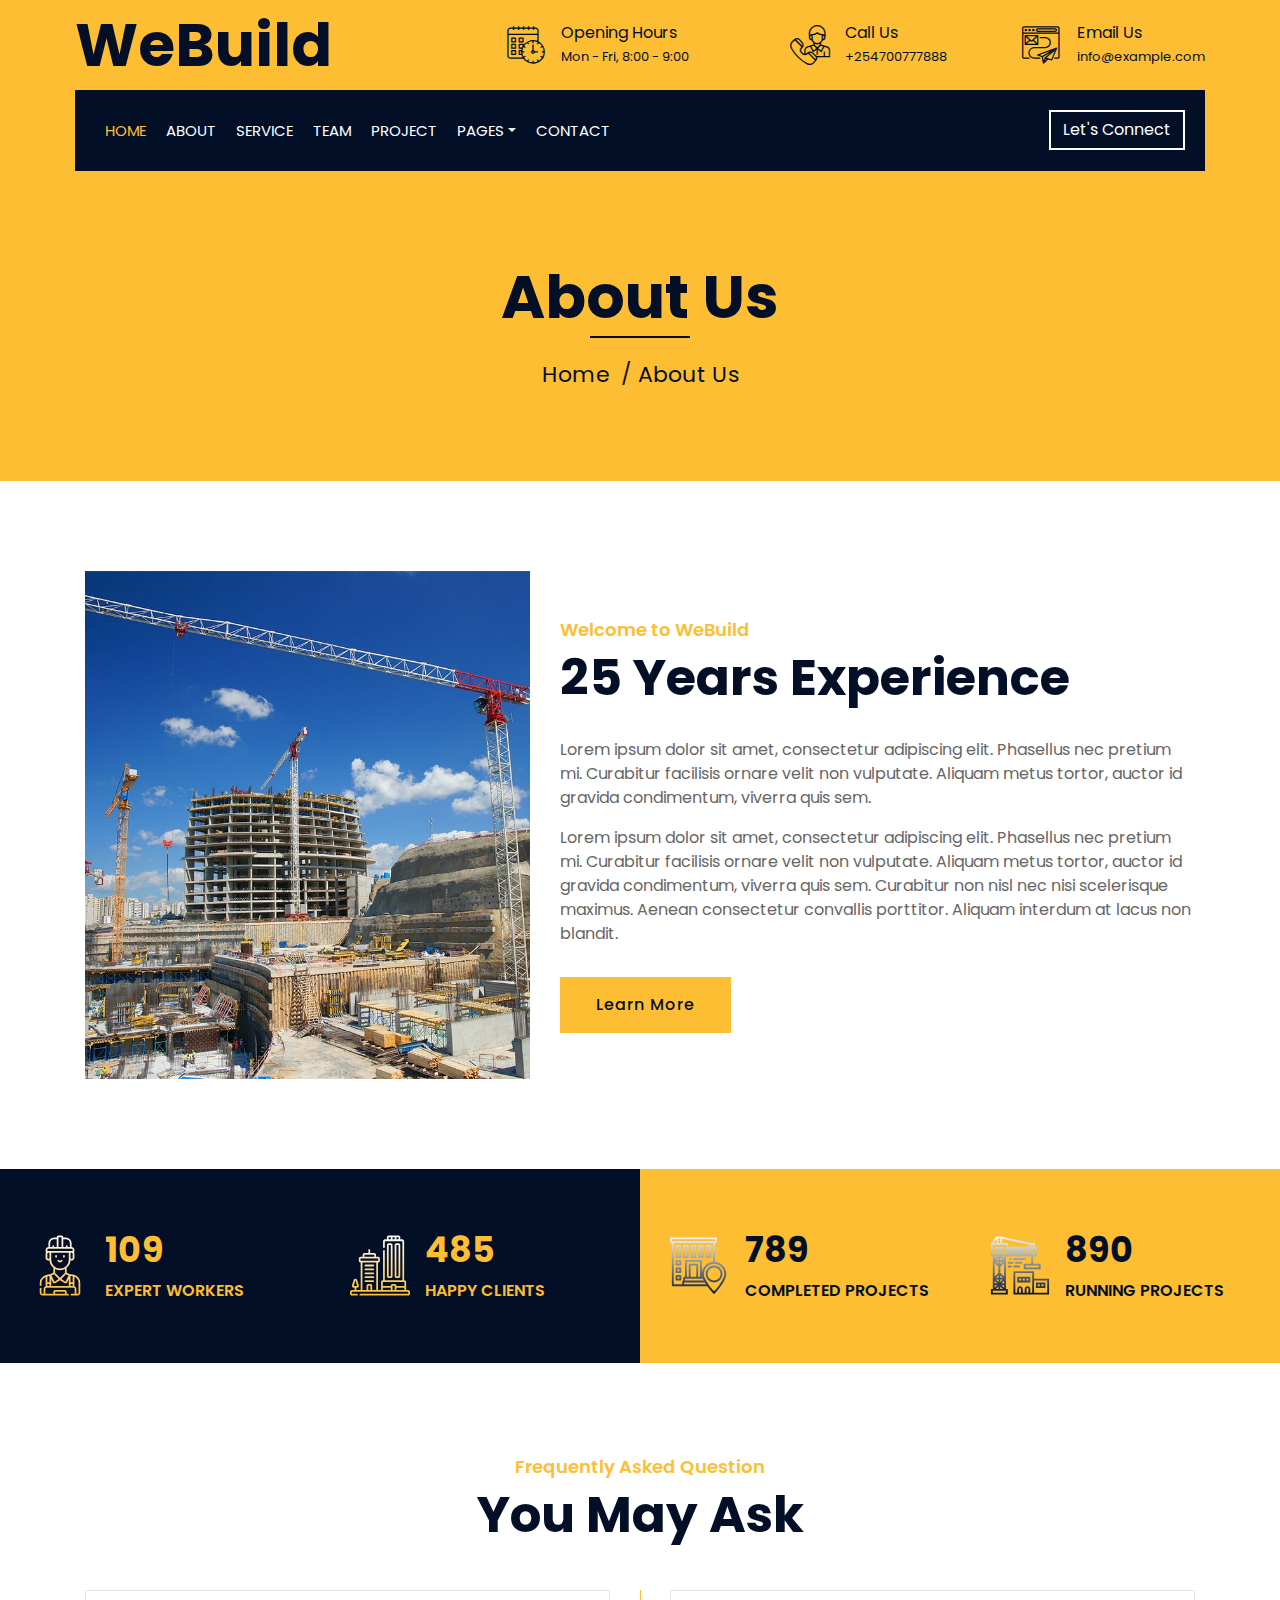
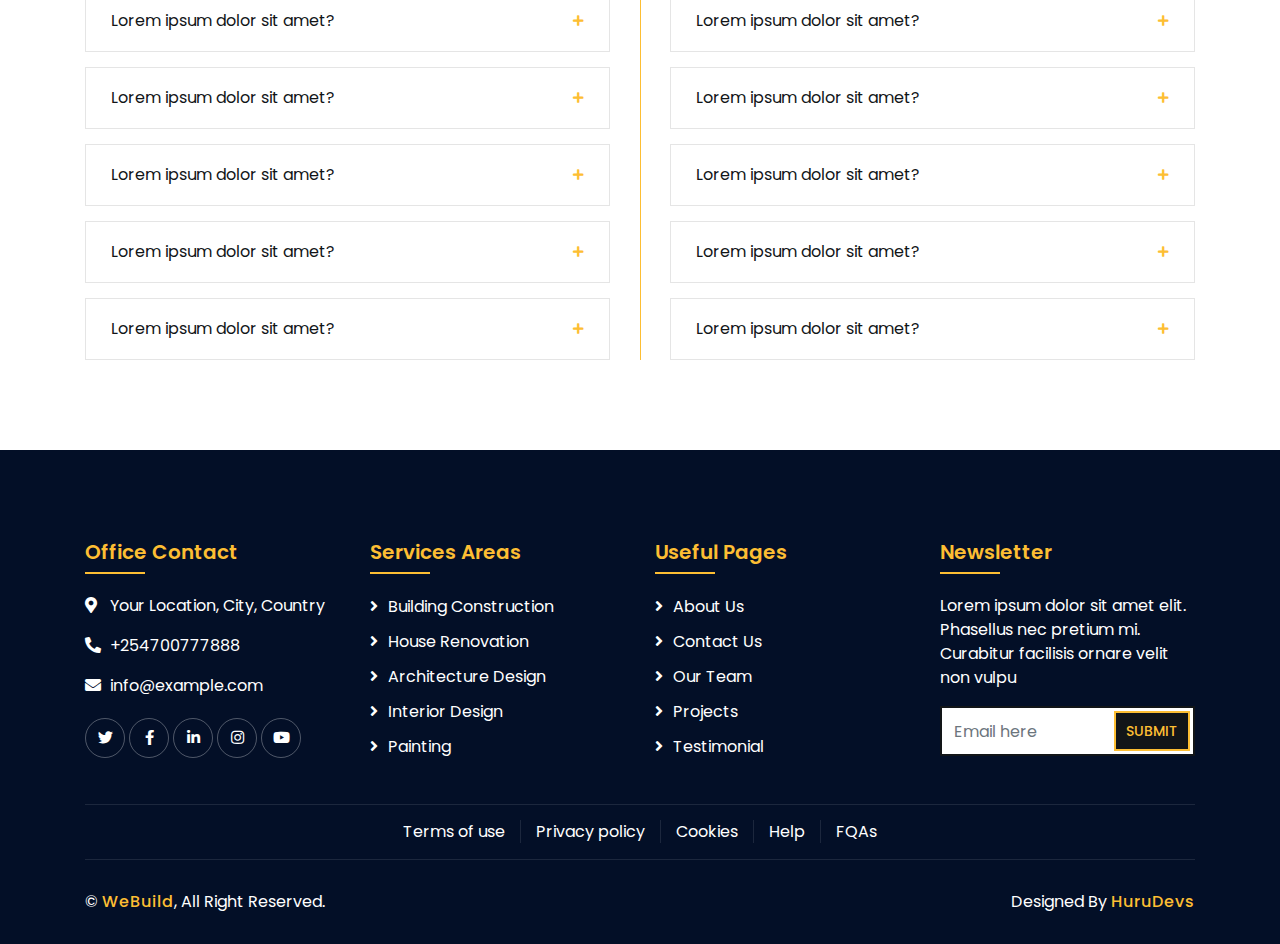
==== about.html @ 4959318a "Add files via upload" ====
<!DOCTYPE html>
<html lang="en">

<head>
    <meta charset="utf-8">
    <title>WeBuild - Construction Company Website Template</title>
    <meta content="width=device-width, initial-scale=1.0" name="viewport">
    <meta content="Construction Company Website Template" name="keywords">
    <meta content="Construction Company Website Template" name="description">

    <!-- Favicon -->
    <link href="img/favicon.ico" rel="icon">

    <!-- Google Font -->
    <link href="https://fonts.googleapis.com/css2?family=Poppins:wght@100;200;300;400;500;600;700;800;900&display=swap"
        rel="stylesheet">

    <!-- CSS Libraries -->
    <link href="https://stackpath.bootstrapcdn.com/bootstrap/4.4.1/css/bootstrap.min.css" rel="stylesheet">
    <link href="https://cdnjs.cloudflare.com/ajax/libs/font-awesome/5.10.0/css/all.min.css" rel="stylesheet">
    <link href="lib/flaticon/font/flaticon.css" rel="stylesheet">
    <link href="lib/animate/animate.min.css" rel="stylesheet">
    <link href="lib/owlcarousel/assets/owl.carousel.min.css" rel="stylesheet">
    <link href="lib/lightbox/css/lightbox.min.css" rel="stylesheet">
    <link href="lib/slick/slick.css" rel="stylesheet">
    <link href="lib/slick/slick-theme.css" rel="stylesheet">

    <!-- Template Stylesheet -->
    <link href="css/style.css" rel="stylesheet">
</head>

<body>
    <div class="wrapper">
        <!-- Top Bar Start -->
        <div class="top-bar">
            <div class="container-fluid">
                <div class="row align-items-center">
                    <div class="col-lg-4 col-md-12">
                        <div class="logo">
                            <a href="index.html">
                                <h1>WeBuild</h1>
                                <!-- <img src="img/logo.jpg" alt="Logo"> -->
                            </a>
                        </div>
                    </div>
                    <div class="col-lg-8 col-md-7 d-none d-lg-block">
                        <div class="row">
                            <div class="col-4">
                                <div class="top-bar-item">
                                    <div class="top-bar-icon">
                                        <i class="flaticon-calendar"></i>
                                    </div>
                                    <div class="top-bar-text">
                                        <h3>Opening Hours</h3>
                                        <p>Mon - Fri, 8:00 - 9:00</p>
                                    </div>
                                </div>
                            </div>
                            <div class="col-4">
                                <div class="top-bar-item">
                                    <div class="top-bar-icon">
                                        <i class="flaticon-call"></i>
                                    </div>
                                    <div class="top-bar-text">
                                        <h3>Call Us</h3>
                                        <p>+254700777888</p>
                                    </div>
                                </div>
                            </div>
                            <div class="col-4">
                                <div class="top-bar-item">
                                    <div class="top-bar-icon">
                                        <i class="flaticon-send-mail"></i>
                                    </div>
                                    <div class="top-bar-text">
                                        <h3>Email Us</h3>
                                        <p>info@example.com</p>
                                    </div>
                                </div>
                            </div>
                        </div>
                    </div>
                </div>
            </div>
        </div>
        <!-- Top Bar End -->
        <!-- Nav Bar Start -->
        <div class="nav-bar">
            <div class="container-fluid">
                <nav class="navbar navbar-expand-lg bg-dark navbar-dark">
                    <a href="#" class="navbar-brand">MENU</a>
                    <button type="button" class="navbar-toggler" data-toggle="collapse" data-target="#navbarCollapse">
                        <span class="navbar-toggler-icon"></span>
                        <span class="visually-hidden">Toggle navigation</span>
                    </button>
                    <div class="collapse navbar-collapse justify-content-between" id="navbarCollapse">
                        <div class="navbar-nav mr-auto">
                            <a href="index.html" class="nav-item nav-link active">Home</a>
                            <a href="about.html" class="nav-item nav-link">About</a>
                            <a href="service.html" class="nav-item nav-link">Service</a>
                            <a href="team.html" class="nav-item nav-link">Team</a>
                            <a href="portfolio.html" class="nav-item nav-link">Project</a>
                            <div class="nav-item dropdown">
                                <a href="#" class="nav-link dropdown-toggle" data-toggle="dropdown">Pages</a>
                                <div class="dropdown-menu">
                                    <a href="blog.html" class="dropdown-item">Blog Page</a>
                                    <a href="single.html" class="dropdown-item">Single Page</a>
                                </div>
                            </div>
                            <a href="contact.html" class="nav-item nav-link">Contact</a>
                        </div>
                        <div class="ml-auto">
                            <a class="btn" href="contact.html">Let's Connect</a>
                        </div>
                    </div>
                </nav>
            </div>
        </div>
        <!-- Nav Bar End -->


        <!-- Page Header Start -->
        <div class="page-header">
            <div class="container">
                <div class="row">
                    <div class="col-12">
                        <h2>About Us</h2>
                    </div>
                    <div class="col-12">
                        <a href="">Home</a>
                        <a href="">About Us</a>
                    </div>
                </div>
            </div>
        </div>
        <!-- Page Header End -->


        <!-- About Start -->
        <div class="about wow fadeInUp" data-wow-delay="0.1s">
            <div class="container">
                <div class="row align-items-center">
                    <div class="col-lg-5 col-md-6">
                        <div class="about-img">
                            <img src="img/about.jpg" alt="Image">
                        </div>
                    </div>
                    <div class="col-lg-7 col-md-6">
                        <div class="section-header text-left">
                            <p>Welcome to WeBuild</p>
                            <h2>25 Years Experience</h2>
                        </div>
                        <div class="about-text">
                            <p>
                                Lorem ipsum dolor sit amet, consectetur adipiscing elit. Phasellus nec pretium mi.
                                Curabitur facilisis ornare velit non vulputate. Aliquam metus tortor, auctor id gravida
                                condimentum, viverra quis sem.
                            </p>
                            <p>
                                Lorem ipsum dolor sit amet, consectetur adipiscing elit. Phasellus nec pretium mi.
                                Curabitur facilisis ornare velit non vulputate. Aliquam metus tortor, auctor id gravida
                                condimentum, viverra quis sem. Curabitur non nisl nec nisi scelerisque maximus. Aenean
                                consectetur convallis porttitor. Aliquam interdum at lacus non blandit.
                            </p>
                            <a class="btn" href="">Learn More</a>
                        </div>
                    </div>
                </div>
            </div>
        </div>
        <!-- About End -->


        <!-- Fact Start -->
        <div class="fact">
            <div class="container-fluid">
                <div class="row counters">
                    <div class="col-md-6 fact-left wow slideInLeft">
                        <div class="row">
                            <div class="col-6">
                                <div class="fact-icon">
                                    <i class="flaticon-worker"></i>
                                </div>
                                <div class="fact-text">
                                    <h2 data-toggle="counter-up">109</h2>
                                    <p>Expert Workers</p>
                                </div>
                            </div>
                            <div class="col-6">
                                <div class="fact-icon">
                                    <i class="flaticon-building"></i>
                                </div>
                                <div class="fact-text">
                                    <h2 data-toggle="counter-up">485</h2>
                                    <p>Happy Clients</p>
                                </div>
                            </div>
                        </div>
                    </div>
                    <div class="col-md-6 fact-right wow slideInRight">
                        <div class="row">
                            <div class="col-6">
                                <div class="fact-icon">
                                    <i class="flaticon-address"></i>
                                </div>
                                <div class="fact-text">
                                    <h2 data-toggle="counter-up">789</h2>
                                    <p>Completed Projects</p>
                                </div>
                            </div>
                            <div class="col-6">
                                <div class="fact-icon">
                                    <i class="flaticon-crane"></i>
                                </div>
                                <div class="fact-text">
                                    <h2 data-toggle="counter-up">890</h2>
                                    <p>Running Projects</p>
                                </div>
                            </div>
                        </div>
                    </div>
                </div>
            </div>
        </div>
        <!-- Fact End -->


        <!-- FAQs Start -->
        <div class="faqs">
            <div class="container">
                <div class="section-header text-center">
                    <p>Frequently Asked Question</p>
                    <h2>You May Ask</h2>
                </div>
                <div class="row">
                    <div class="col-md-6">
                        <div id="accordion-1">
                            <div class="card wow fadeInLeft" data-wow-delay="0.1s">
                                <div class="card-header">
                                    <a class="card-link collapsed" data-toggle="collapse" href="#collapseOne">
                                        Lorem ipsum dolor sit amet?
                                    </a>
                                </div>
                                <div id="collapseOne" class="collapse" data-parent="#accordion-1">
                                    <div class="card-body">
                                        Lorem ipsum dolor sit amet, consectetur adipiscing elit. Phasellus nec pretium
                                        mi. Curabitur facilisis ornare velit non.
                                    </div>
                                </div>
                            </div>
                            <div class="card wow fadeInLeft" data-wow-delay="0.2s">
                                <div class="card-header">
                                    <a class="card-link collapsed" data-toggle="collapse" href="#collapseTwo">
                                        Lorem ipsum dolor sit amet?
                                    </a>
                                </div>
                                <div id="collapseTwo" class="collapse" data-parent="#accordion-1">
                                    <div class="card-body">
                                        Lorem ipsum dolor sit amet, consectetur adipiscing elit. Phasellus nec pretium
                                        mi. Curabitur facilisis ornare velit non.
                                    </div>
                                </div>
                            </div>
                            <div class="card wow fadeInLeft" data-wow-delay="0.3s">
                                <div class="card-header">
                                    <a class="card-link collapsed" data-toggle="collapse" href="#collapseThree">
                                        Lorem ipsum dolor sit amet?
                                    </a>
                                </div>
                                <div id="collapseThree" class="collapse" data-parent="#accordion-1">
                                    <div class="card-body">
                                        Lorem ipsum dolor sit amet, consectetur adipiscing elit. Phasellus nec pretium
                                        mi. Curabitur facilisis ornare velit non.
                                    </div>
                                </div>
                            </div>
                            <div class="card wow fadeInLeft" data-wow-delay="0.4s">
                                <div class="card-header">
                                    <a class="card-link collapsed" data-toggle="collapse" href="#collapseFour">
                                        Lorem ipsum dolor sit amet?
                                    </a>
                                </div>
                                <div id="collapseFour" class="collapse" data-parent="#accordion-1">
                                    <div class="card-body">
                                        Lorem ipsum dolor sit amet, consectetur adipiscing elit. Phasellus nec pretium
                                        mi. Curabitur facilisis ornare velit non.
                                    </div>
                                </div>
                            </div>
                            <div class="card wow fadeInLeft" data-wow-delay="0.5s">
                                <div class="card-header">
                                    <a class="card-link collapsed" data-toggle="collapse" href="#collapseFive">
                                        Lorem ipsum dolor sit amet?
                                    </a>
                                </div>
                                <div id="collapseFive" class="collapse" data-parent="#accordion-1">
                                    <div class="card-body">
                                        Lorem ipsum dolor sit amet, consectetur adipiscing elit. Phasellus nec pretium
                                        mi. Curabitur facilisis ornare velit non.
                                    </div>
                                </div>
                            </div>
                        </div>
                    </div>
                    <div class="col-md-6">
                        <div id="accordion-2">
                            <div class="card wow fadeInRight" data-wow-delay="0.1s">
                                <div class="card-header">
                                    <a class="card-link collapsed" data-toggle="collapse" href="#collapseSix">
                                        Lorem ipsum dolor sit amet?
                                    </a>
                                </div>
                                <div id="collapseSix" class="collapse" data-parent="#accordion-2">
                                    <div class="card-body">
                                        Lorem ipsum dolor sit amet, consectetur adipiscing elit. Phasellus nec pretium
                                        mi. Curabitur facilisis ornare velit non.
                                    </div>
                                </div>
                            </div>
                            <div class="card wow fadeInRight" data-wow-delay="0.2s">
                                <div class="card-header">
                                    <a class="card-link collapsed" data-toggle="collapse" href="#collapseSeven">
                                        Lorem ipsum dolor sit amet?
                                    </a>
                                </div>
                                <div id="collapseSeven" class="collapse" data-parent="#accordion-2">
                                    <div class="card-body">
                                        Lorem ipsum dolor sit amet, consectetur adipiscing elit. Phasellus nec pretium
                                        mi. Curabitur facilisis ornare velit non.
                                    </div>
                                </div>
                            </div>
                            <div class="card wow fadeInRight" data-wow-delay="0.3s">
                                <div class="card-header">
                                    <a class="card-link collapsed" data-toggle="collapse" href="#collapseEight">
                                        Lorem ipsum dolor sit amet?
                                    </a>
                                </div>
                                <div id="collapseEight" class="collapse" data-parent="#accordion-2">
                                    <div class="card-body">
                                        Lorem ipsum dolor sit amet, consectetur adipiscing elit. Phasellus nec pretium
                                        mi. Curabitur facilisis ornare velit non.
                                    </div>
                                </div>
                            </div>
                            <div class="card wow fadeInRight" data-wow-delay="0.4s">
                                <div class="card-header">
                                    <a class="card-link collapsed" data-toggle="collapse" href="#collapseNine">
                                        Lorem ipsum dolor sit amet?
                                    </a>
                                </div>
                                <div id="collapseNine" class="collapse" data-parent="#accordion-2">
                                    <div class="card-body">
                                        Lorem ipsum dolor sit amet, consectetur adipiscing elit. Phasellus nec pretium
                                        mi. Curabitur facilisis ornare velit non.
                                    </div>
                                </div>
                            </div>
                            <div class="card wow fadeInRight" data-wow-delay="0.5s">
                                <div class="card-header">
                                    <a class="card-link collapsed" data-toggle="collapse" href="#collapseTen">
                                        Lorem ipsum dolor sit amet?
                                    </a>
                                </div>
                                <div id="collapseTen" class="collapse" data-parent="#accordion-2">
                                    <div class="card-body">
                                        Lorem ipsum dolor sit amet, consectetur adipiscing elit. Phasellus nec pretium
                                        mi. Curabitur facilisis ornare velit non.
                                    </div>
                                </div>
                            </div>
                        </div>
                    </div>
                </div>
            </div>
        </div>
        <!-- FAQs End -->


        <!-- Footer Start -->
        <div class="footer wow fadeIn" data-wow-delay="0.3s">
            <div class="container">
                <div class="row">
                    <div class="col-md-6 col-lg-3">
                        <div class="footer-contact">
                            <h2>Office Contact</h2>
                            <p><i class="fa fa-map-marker-alt"></i>Your Location, City, Country</p>
                            <p><i class="fa fa-phone-alt"></i>+254700777888</p>
                            <p><i class="fa fa-envelope"></i>info@example.com</p>
                            <div class="footer-social">
                                <a href="#"><i class="fab fa-twitter"></i></a>
                                <a href="#"><i class="fab fa-facebook-f"></i></a>
                                <a href="#"><i class="fab fa-linkedin-in"></i></a>
                                <a href="#"><i class="fab fa-instagram"></i></a>
                                <a href="#"><i class="fab fa-youtube"></i></a>
                            </div>
                        </div>
                    </div>
                    <div class="col-md-6 col-lg-3">
                        <div class="footer-link">
                            <h2>Services Areas</h2>
                            <a href="">Building Construction</a>
                            <a href="">House Renovation</a>
                            <a href="">Architecture Design</a>
                            <a href="">Interior Design</a>
                            <a href="">Painting</a>
                        </div>
                    </div>
                    <div class="col-md-6 col-lg-3">
                        <div class="footer-link">
                            <h2>Useful Pages</h2>
                            <a href="">About Us</a>
                            <a href="">Contact Us</a>
                            <a href="">Our Team</a>
                            <a href="">Projects</a>
                            <a href="">Testimonial</a>
                        </div>
                    </div>
                    <div class="col-md-6 col-lg-3">
                        <div class="newsletter">
                            <h2>Newsletter</h2>
                            <p>
                                Lorem ipsum dolor sit amet elit. Phasellus nec pretium mi. Curabitur facilisis ornare
                                velit non vulpu
                            </p>
                            <div class="form">
                                <input class="form-control" placeholder="Email here">
                                <button class="btn">Submit</button>
                            </div>
                        </div>
                    </div>
                </div>
            </div>
            <div class="container footer-menu">
                <div class="f-menu">
                    <a href="">Terms of use</a>
                    <a href="">Privacy policy</a>
                    <a href="">Cookies</a>
                    <a href="">Help</a>
                    <a href="">FQAs</a>
                </div>
            </div>
            <div class="container copyright">
                <div class="row">
                    <div class="col-md-6">
                        <p>&copy; <a href="">WeBuild</a>, All Right Reserved.</p>
                    </div>


                    <div class="col-md-6">
                        <p>Designed By <a href="https://lucywanjirumwangi.me">HuruDevs</a></p>
                    </div>
                </div>
            </div>
        </div>
        <!-- Footer End -->

        <a href="#" class="back-to-top"><i class="fa fa-chevron-up"></i></a>
    </div>

    <!-- JavaScript Libraries -->
    <script src="https://code.jquery.com/jquery-3.4.1.min.js"></script>
    <script src="https://stackpath.bootstrapcdn.com/bootstrap/4.4.1/js/bootstrap.bundle.min.js"></script>
    <script src="lib/easing/easing.min.js"></script>
    <script src="lib/wow/wow.min.js"></script>
    <script src="lib/owlcarousel/owl.carousel.min.js"></script>
    <script src="lib/isotope/isotope.pkgd.min.js"></script>
    <script src="lib/lightbox/js/lightbox.min.js"></script>
    <script src="lib/waypoints/waypoints.min.js"></script>
    <script src="lib/counterup/counterup.min.js"></script>
    <script src="lib/slick/slick.min.js"></script>

    <!-- Template Javascript -->
    <script src="js/main.js"></script>
</body>

</html>
---- lib/flaticon/font/flaticon.css ----
/*
  	Flaticon icon font: Flaticon
  	Creation date: 23/08/2020 07:24
  	*/

@font-face {
  font-family: "Flaticon";
  src: url("./Flaticon.eot");
  src: url("./Flaticon.eot?#iefix") format("embedded-opentype"),
       url("./Flaticon.woff2") format("woff2"),
       url("./Flaticon.woff") format("woff"),
       url("./Flaticon.ttf") format("truetype"),
       url("./Flaticon.svg#Flaticon") format("svg");
  font-weight: normal;
  font-style: normal;
}

@media screen and (-webkit-min-device-pixel-ratio:0) {
  @font-face {
    font-family: "Flaticon";
    src: url("./Flaticon.svg#Flaticon") format("svg");
  }
}

[class^="flaticon-"]:before, [class*=" flaticon-"]:before,
[class^="flaticon-"]:after, [class*=" flaticon-"]:after {   
  font-family: Flaticon;
        font-size: 20px;
font-style: normal;
margin-left: 20px;
}

.flaticon-concrete:before { content: "\f100"; }
.flaticon-worker:before { content: "\f101"; }
.flaticon-measure:before { content: "\f102"; }
.flaticon-building:before { content: "\f103"; }
.flaticon-brush:before { content: "\f104"; }
.flaticon-crane:before { content: "\f105"; }
.flaticon-call:before { content: "\f106"; }
.flaticon-calendar:before { content: "\f107"; }
.flaticon-send-mail:before { content: "\f108"; }
.flaticon-address:before { content: "\f109"; }
---- css/style.css ----
/*******************************/
/********* General CSS *********/
/*******************************/
body {
    color: #666666;
    background: #dddddd;
    font-family: 'Poppins', sans-serif;
    font-weight: 400;
}

h1,
h2, 
h3, 
h4,
h5, 
h6 {
    color: #030f27;
}

a {
    color: #666666;
    transition: .3s;
}

a:hover,
a:active,
a:focus {
    color: #B7410E;
    outline: none;
    text-decoration: none;
}

.btn:focus {
    box-shadow: none;
}

.wrapper {
    position: relative;
    width: 100%;
    max-width: 1366px;
    margin: 0 auto;
    background: #ffffff;
}

.back-to-top {
    position: fixed;
    display: none;
    background: #fdbe33;
    color: #121518;
    width: 44px;
    height: 44px;
    text-align: center;
    line-height: 1;
    font-size: 22px;
    right: 15px;
    bottom: 15px;
    transition: background 0.5s;
    z-index: 9;
}

.back-to-top:hover {
    color: #fdbe33;
    background: #121518;
}

.back-to-top i {
    padding-top: 10px;
}

.btn {
    transition: .3s;
}


/**********************************/
/********** Top Bar CSS ***********/
/**********************************/
.top-bar {
    position: relative;
    height: 90px;
    background: #fdbe33;
}

.top-bar .logo {
    padding: 15px 0;
    text-align: left;
    overflow: hidden;
}

.top-bar .logo h1 {
    margin: 0;
    color: #030f27;
    font-size: 60px;
    line-height: 60px;
    font-weight: 700;
}

.top-bar .logo img {
    max-width: 100%;
    max-height: 60px;
}

.top-bar .top-bar-item {
    display: flex;
    align-items: center;
    justify-content: flex-end;
}

.top-bar .top-bar-icon {
    width: 40px;
    display: flex;
    align-items: center;
    justify-content: center;
}

.top-bar .top-bar-icon [class^="flaticon-"]::before {
    margin: 0;
    color: #030f27;
    font-size: 40px;
}

.top-bar .top-bar-text {
    padding-left: 15px;
}

.top-bar .top-bar-text h3 {
    margin: 0 0 5px 0;
    color: #030f27;
    font-size: 16px;
    font-weight: 400;
}

.top-bar .top-bar-text p {
    margin: 0;
    color: #030f27;
    font-size: 13px;
    font-weight: 400;
}

@media (min-width: 992px) {
    .top-bar {
        padding: 0 60px;
    }
}

@media (max-width: 991.98px) {
    .top-bar .logo {
        text-align: center;
    }
}


/**********************************/
/*********** Nav Bar CSS **********/
/**********************************/
.nav-bar {
    position: relative;
    background: #fdbe33;
    transition: .3s;
}

.nav-bar .container-fluid {
    padding: 0;
}

.nav-bar.nav-sticky {
    position: fixed;
    top: 0;
    width: 100%;
    max-width: 1366px;
    box-shadow: 0 2px 5px rgba(0, 0, 0, .3);
    z-index: 999;
}

.nav-bar .navbar {
    height: 100%;
    background: #030f27 !important;
}

.navbar-dark .navbar-nav .nav-link,
.navbar-dark .navbar-nav .nav-link:focus,
.navbar-dark .navbar-nav .nav-link:hover,
.navbar-dark .navbar-nav .nav-link.active {
    padding: 10px 10px 8px 10px;
    color: #ffffff;
}

.navbar-dark .navbar-nav .nav-link:hover,
.navbar-dark .navbar-nav .nav-link.active {
    color: #fdbe33;
    transition: none;
}

.nav-bar .dropdown-menu {
    margin-top: 0;
    border: 0;
    border-radius: 0;
    background: #f8f9fa;
}

.nav-bar .btn {
    color: #ffffff;
    border: 2px solid #ffffff;
    border-radius: 0;
}

.nav-bar .btn:hover {
    color: #030f27;
    background: #fdbe33;
    border-color: #fdbe33;
}

@media (min-width: 992px) {
    .nav-bar {
        padding: 0 75px;
    }
    
    .nav-bar.nav-sticky {
        padding: 0;
    }
    
    .nav-bar .navbar {
        padding: 20px;
    }
    
    .nav-bar .navbar-brand {
        display: none;
    }
    
    .nav-bar a.nav-link {
        padding: 8px 15px;
        font-size: 15px;
        text-transform: uppercase;
    }
}

@media (max-width: 991.98px) {
    .nav-bar .navbar {
        padding: 15px;
    }
    
    .nav-bar a.nav-link {
        padding: 5px;
    }
    
    .nav-bar .dropdown-menu {
        box-shadow: none;
    }
    
    .nav-bar .btn {
        display: none;
    }
}


/*******************************/
/******** Carousel CSS *********/
/*******************************/
.carousel {
    position: relative;
    width: 100%;
    height: calc(100vh - 170px);
    min-height: 400px;
    margin: 0 auto;
    text-align: center;
    overflow: hidden;
}

.carousel .carousel-inner,
.carousel .carousel-item {
    position: relative;
    width: 100%;
    height: 100%;
}

.carousel .carousel-item img {
    width: 100%;
    height: 100%;
    object-fit: cover;
}

.carousel .carousel-item::after {
    position: absolute;
    content: "";
    width: 100%;
    height: 100%;
    top: 0;
    left: 0;
    background: rgba(0, 0, 0, .3);
    z-index: 1;
}

.carousel .carousel-caption {
    position: absolute;
    top: 0;
    bottom: 0;
    display: flex;
    align-items: center;
    justify-content: center;
    flex-direction: column;
    height: calc(100vh - 170px);
    min-height: 400px;
}

.carousel .carousel-caption p {
    color: #ffffff;
    font-size: 30px;
    margin-bottom: 15px;
    letter-spacing: 1px;
}

.carousel .carousel-caption h1 {
    color: #ffffff;
    font-size: 60px;
    font-weight: 700;
    margin-bottom: 35px;
}

.carousel .carousel-caption .btn {
    padding: 15px 35px;
    font-size: 18px;
    font-weight: 500;
    letter-spacing: 1px;
    text-transform: uppercase;
    color: #ffffff;
    background: transparent;
    border: 2px solid #ffffff;
    border-radius: 0;
    transition: .3s;
}

.carousel .carousel-caption .btn:hover {
    color: #030f27;
    background: #fdbe33;
    border-color: #fdbe33;
}

@media (max-width: 767.98px) {
    .carousel .carousel-caption h1 {
        font-size: 40px;
        font-weight: 700;
    }
    
    .carousel .carousel-caption p {
        font-size: 20px;
    }
    
    .carousel .carousel-caption .btn {
        padding: 12px 30px;
        font-size: 18px;
        font-weight: 500;
        letter-spacing: 0;
    }
}

@media (max-width: 575.98px) {
    .carousel .carousel-caption h1 {
        font-size: 30px;
        font-weight: 500;
    }
    
    .carousel .carousel-caption p {
        font-size: 16px;
    }
    
    .carousel .carousel-caption .btn {
        padding: 10px 25px;
        font-size: 16px;
        font-weight: 400;
        letter-spacing: 0;
    }
}

.carousel .animated {
    -webkit-animation-duration: 1.5s;
    animation-duration: 1.5s;
}


/*******************************/
/******* Page Header CSS *******/
/*******************************/
.page-header {
    position: relative;
    margin-bottom: 45px;
    padding: 90px 0;
    text-align: center;
    background: #fdbe33;
}

.page-header h2 {
    position: relative;
    color: #030f27;
    font-size: 60px;
    font-weight: 700;
    margin-bottom: 20px;
    padding-bottom: 5px;
}

.page-header h2::after {
    position: absolute;
    content: "";
    width: 100px;
    height: 2px;
    left: calc(50% - 50px);
    bottom: 0;
    background: #030f27;
}

.page-header a {
    position: relative;
    padding: 0 12px;
    font-size: 22px;
    color: #030f27;
}

.page-header a:hover {
    color: #ffffff;
}

.page-header a::after {
    position: absolute;
    content: "/";
    width: 8px;
    height: 8px;
    top: -2px;
    right: -7px;
    text-align: center;
    color: #121518;
}

.page-header a:last-child::after {
    display: none;
}

@media (max-width: 991.98px) {
    .page-header {
        padding: 60px 0;
    }
    
    .page-header h2 {
        font-size: 45px;
    }
    
    .page-header a {
        font-size: 20px;
    }
}

@media (max-width: 767.98px) {
    .page-header {
        padding: 45px 0;
    }
    
    .page-header h2 {
        font-size: 35px;
    }
    
    .page-header a {
        font-size: 18px;
    }
}


/*******************************/
/******* Section Header ********/
/*******************************/
.section-header {
    position: relative;
    width: 100%;
    margin-bottom: 45px;
}

.section-header p {
    color: #fdbe33;
    font-size: 18px;
    font-weight: 600;
    margin-bottom: 5px;
}

.section-header h2 {
    margin: 0;
    position: relative;
    font-size: 50px;
    font-weight: 700;
}

@media (max-width: 767.98px) {
    .section-header h2 {
        font-size: 30px;
    }
}


/*******************************/
/********* Feature CSS *********/
/*******************************/
.feature {
    position: relative;
    margin-bottom: 45px;
}

.feature .col-md-12 {
    background: #030f27;
}
    
.feature .col-md-12:nth-child(2n) {
    color: #030f27;
    background: #fdbe33;
}

.feature .feature-item {
    min-height: 250px;
    padding: 30px;
    display: flex;
    align-items: center;
    justify-content: flex-start;
}

.feature .feature-icon {
    position: relative;
    width: 60px;
    display: flex;
    align-items: center;
    justify-content: center;
}

.feature .feature-icon::before {
    position: absolute;
    content: "";
    width: 80px;
    height: 80px;
    top: -20px;
    left: -10px;
    border: 2px dotted #ffffff;
    border-radius: 60px;
    z-index: 1;
}

.feature .feature-icon::after {
    position: absolute;
    content: "";
    width: 79px;
    height: 79px;
    top: -18px;
    left: -9px;
    background: #030f27;
    border-radius: 60px;
    z-index: 2;
}

.feature .col-md-12:nth-child(2n) .feature-icon::after {
    background: #fdbe33;
}

.feature .feature-icon [class^="flaticon-"]::before {
    position: relative;
    margin: 0;
    color: #fdbe33;
    font-size: 60px;
    line-height: 60px;
    z-index: 3;
}

.feature .feature-text {
    padding-left: 30px;
}

.feature .feature-text h3 {
    margin: 0 0 10px 0;
    color: #fdbe33;
    font-size: 25px;
    font-weight: 600;
}

.feature .feature-text p {
    margin: 0;
    color: #fdbe33;
    font-size: 18px;
    font-weight: 400;
}

.feature .col-md-12:nth-child(2n) [class^="flaticon-"]::before,
.feature .col-md-12:nth-child(2n) h3,
.feature .col-md-12:nth-child(2n) p {
    color: #030f27;
}


/*******************************/
/********** About CSS **********/
/*******************************/
.about {
    position: relative;
    width: 100%;
    padding: 45px 0;
}

.about .section-header {
    margin-bottom: 30px;
}

.about .about-img {
    position: relative;
    height: 100%;
}

.about .about-img img {
    width: 100%;
    height: 100%;
    object-fit: cover;
}

.about .about-text p {
    font-size: 16px;
}

.about .about-text a.btn {
    position: relative;
    margin-top: 15px;
    padding: 15px 35px;
    font-size: 16px;
    font-weight: 500;
    letter-spacing: 1px;
    color: #030f27;
    border-radius: 0;
    background: #fdbe33;
    transition: .3s;
}

.about .about-text a.btn:hover {
    color: #fdbe33;
    background: #030f27;
}

@media (max-width: 767.98px) {
    .about .about-img {
        margin-bottom: 30px;
        height: auto;
    }
}


/*******************************/
/********** Fact CSS ***********/
/*******************************/
.fact {
    position: relative;
    width: 100%;
    padding: 45px 0;
}

.fact .col-6 {
    display: flex;
    align-items: flex-start;
}

.fact .fact-icon {
    position: relative;
    margin: 7px 15px 0 15px;
    width: 60px;
    display: flex;
    align-items: center;
    justify-content: center;
}

.fact .fact-icon [class^="flaticon-"]::before {
    margin: 0;
    font-size: 60px;
    line-height: 60px;
    background-image: linear-gradient(#ffffff, #fdbe33);
    -webkit-background-clip: text;
    -webkit-text-fill-color: transparent;
}

.fact .fact-right .fact-icon [class^="flaticon-"]::before {
    background-image: linear-gradient(#ffffff, #030f27);
}

.fact .fact-left,
.fact .fact-right {
    padding-top: 60px;
    padding-bottom: 60px;
}

.fact .fact-text h2 {
    font-size: 35px;
    font-weight: 700;
}

.fact .fact-text p {
    margin: 0;
    font-size: 16px;
    font-weight: 600;
    text-transform: uppercase;
}

.fact .fact-left {
    color: #fdbe33;
    background: #030f27;
}

.fact .fact-right {
    color: #030f27;
    background: #fdbe33;
}

.fact .fact-left h2 {
    color: #fdbe33;
}


/*******************************/
/********* Service CSS *********/
/*******************************/
.service {
    position: relative;
    width: 100%;
    padding: 45px 0 15px 0;
}

.service .service-item {
    position: relative;
    width: 100%;
    text-align: center;
    margin-bottom: 30px;
}

.service .service-img {
    position: relative;
    overflow: hidden;
}

.service .service-img img {
    width: 100%;
}

.service .service-overlay {
    position: absolute;
    width: 100%;
    height: 100%;
    top: 0;
    left: 0;
    padding: 30px;
    display: flex;
    align-items: center;
    justify-content: center;
    background: rgba(3, 15, 39, .7);
    transition: .5s;
    opacity: 0;
}

.service .service-item:hover .service-overlay {
    opacity: 1;
}

.service .service-overlay p {
    margin: 0;
    color: #ffffff;
}

.service .service-text {
    display: flex;
    align-items: center;
    height: 60px;
    background: #030f27;
    overflow: hidden;
    white-space: nowrap;
    text-overflow: ellipsis;
}

.service .service-text h3 {
    margin: 0;
    padding: 0 15px 0 25px;
    width: calc(100% - 60px);
    font-size: 20px;
    font-weight: 700;
    color: #fdbe33;
    text-align: left;
    overflow: hidden;
    white-space: nowrap;
    text-overflow: ellipsis;
}

.service .service-item a.btn {
    width: 60px;
    height: 60px;
    padding: 3px 0 0 3px;
    display: flex;
    align-items: center;
    justify-content: center;
    font-size: 60px;
    line-height: 60px;
    font-weight: 100;
    color: #030f27;
    background: #fdbe33;
    border-radius: 0;
    transition: .3s;
}

.service .service-item:hover a.btn {
    color: #ffffff;
}


/*******************************/
/********** Video CSS **********/
/*******************************/
.video {
    position: relative;
    margin: 45px 0;
    height: 100%;
    min-height: 500px;
    background: linear-gradient(rgba(3, 15, 39, .9), rgba(3, 15, 39, .9)), url(../img/carousel-1.jpg);
    background-attachment: fixed;
    background-position: center;
    background-repeat: no-repeat;
    background-size: cover;
}

.video .btn-play {
    position: absolute;
    z-index: 1;
    top: 50%;
    left: 50%;
    transform: translateX(-50%) translateY(-50%);
    box-sizing: content-box;
    display: block;
    width: 32px;
    height: 44px;
    border-radius: 50%;
    border: none;
    outline: none;
    padding: 18px 20px 18px 28px;
}

.video .btn-play:before {
    content: "";
    position: absolute;
    z-index: 0;
    left: 50%;
    top: 50%;
    transform: translateX(-50%) translateY(-50%);
    display: block;
    width: 100px;
    height: 100px;
    background: #fdbe33;
    border-radius: 50%;
    animation: pulse-border 1500ms ease-out infinite;
}

.video .btn-play:after {
    content: "";
    position: absolute;
    z-index: 1;
    left: 50%;
    top: 50%;
    transform: translateX(-50%) translateY(-50%);
    display: block;
    width: 100px;
    height: 100px;
    background: #fdbe33;
    border-radius: 50%;
    transition: all 200ms;
}

.video .btn-play:hover:after {
    background-color: darken(#fdbe33, 10%);
}

.video .btn-play img {
    position: relative;
    z-index: 3;
    max-width: 100%;
    width: auto;
    height: auto;
}

.video .btn-play span {
    display: block;
    position: relative;
    z-index: 3;
    width: 0;
    height: 0;
    border-left: 32px solid #030f27;
    border-top: 22px solid transparent;
    border-bottom: 22px solid transparent;
}

@keyframes pulse-border {
  0% {
    transform: translateX(-50%) translateY(-50%) translateZ(0) scale(1);
    opacity: 1;
  }
  100% {
    transform: translateX(-50%) translateY(-50%) translateZ(0) scale(1.5);
    opacity: 0;
  }
}

#videoModal .modal-dialog {
    position: relative;
    max-width: 800px;
    margin: 60px auto 0 auto;
}

#videoModal .modal-body {
    position: relative;
    padding: 0px;
}

#videoModal .close {
    position: absolute;
    width: 30px;
    height: 30px;
    right: 0px;
    top: -30px;
    z-index: 999;
    font-size: 30px;
    font-weight: normal;
    color: #ffffff;
    background: #000000;
    opacity: 1;
}


/*******************************/
/*********** Team CSS **********/
/*******************************/
.team {
    position: relative;
    width: 100%;
    padding: 45px 0 15px 0;
}

.team .team-item {
    position: relative;
    margin-bottom: 30px;
    overflow: hidden;
}

.team .team-img {
    position: relative;
}

.team .team-img img {
    width: 100%;
}

.team .team-text {
    position: relative;
    padding: 25px 15px;
    text-align: center;
    background: #030f27;
    transition: .5s;
}

.team .team-text h2 {
    font-size: 20px;
    font-weight: 600;
    color: #fdbe33;
    transition: .5s;
}

.team .team-text p {
    margin: 0;
    color: #ffffff;
}

.team .team-item:hover .team-text {
    background: #fdbe33;
}

.team .team-item:hover .team-text h2 {
    color: #030f27;
    letter-spacing: 1px;
}

.team .team-social {
    position: absolute;
    width: 100px;
    top: 0;
    left: -50px;
    display: flex;
    flex-direction: column;
    font-size: 0;
}

.team .team-social a {
    position: relative;
    left: 0;
    width: 50px;
    height: 50px;
    display: flex;
    align-items: center;
    justify-content: center;
    font-size: 18px;
    color: #ffffff;
}

.team .team-item:hover .team-social a:first-child {
    background: #00acee;
    left: 50px;
    transition: .3s 0s;
}

.team .team-item:hover .team-social a:nth-child(2) {
    background: #3b5998;
    left: 50px;
    transition: .3s .1s;
}

.team .team-item:hover .team-social a:nth-child(3) {
    background: #0e76a8;
    left: 50px;
    transition: .3s .2s;
}

.team .team-item:hover .team-social a:nth-child(4) {
    background: #3f729b;
    left: 50px;
    transition: .3s .3s;
}


/*******************************/
/*********** FAQs CSS **********/
/*******************************/
.faqs {
    position: relative;
    width: 100%;
    padding: 45px 0;
}

.faqs .row {
    position: relative;
}

.faqs .row::after {
    position: absolute;
    content: "";
    width: 1px;
    height: 100%;
    top: 0;
    left: calc(50% - .5px);
    background: #fdbe33;
}

.faqs #accordion-1 {
    padding-right: 15px;
}

.faqs #accordion-2 {
    padding-left: 15px;
}

@media(max-width: 767.98px) {
    .faqs .row::after {
        display: none;
    }
    
    .faqs #accordion-1,
    .faqs #accordion-2 {
        padding: 0;
    }
    
    .faqs #accordion-2 {
        padding-top: 15px;
    }
}

.faqs .card {
    margin-bottom: 15px;
    border: none;
    border-radius: 0;
}

.faqs .card:last-child {
    margin-bottom: 0;
}

.faqs .card-header {
    padding: 0;
    border: none;
    background: #ffffff;
}

.faqs .card-header a {
    display: block;
    padding: 10px 25px;
    width: 100%;
    color: #121518;
    font-size: 16px;
    line-height: 40px;
    border: 1px solid rgba(0, 0, 0, .1);
    transition: .5s;
}

.faqs .card-header [data-toggle="collapse"][aria-expanded="true"] {
    background: #fdbe33;
}

.faqs .card-header [data-toggle="collapse"]:after {
    font-family: 'font Awesome 5 Free';
    content: "\f067";
    float: right;
    color: #fdbe33;
    font-size: 12px;
    font-weight: 900;
    transition: .5s;
}

.faqs .card-header [data-toggle="collapse"][aria-expanded="true"]:after {
    font-family: 'font Awesome 5 Free';
    content: "\f068";
    float: right;
    color: #030f27;
    font-size: 12px;
    font-weight: 900;
    transition: .5s;
}

.faqs .card-body {
    padding: 20px 25px;
    font-size: 16px;
    background: #ffffff;
    border: 1px solid rgba(0, 0, 0, .1);
    border-top: none;
}


/*******************************/
/******* Testimonial CSS *******/
/*******************************/
.testimonial {
    position: relative;
    margin: 45px 0;
    padding: 90px 0;
    text-align: center;
    background: linear-gradient(rgba(3, 15, 39, .9), rgba(3, 15, 39, .9)), url(../img/carousel-1.jpg);
    background-attachment: fixed;
    background-position: center;
    background-repeat: no-repeat;
    background-size: cover;
}

.testimonial .container {
    max-width: 760px;
}

.about-page .testimonial {
    padding-bottom: 90px;
}

.testimonial .testimonial-slider-nav {
    position: relative;
    width: 300px;
    margin: 0 auto;
}

.testimonial .testimonial-slider-nav .slick-slide {
    position: relative;
    opacity: 0;
    transition: .5s;
}

.testimonial .testimonial-slider-nav .slick-active {
    opacity: 1;
    transform: scale(1.3);
}

.testimonial .testimonial-slider-nav .slick-center {
    transform: scale(1.8);
    z-index: 1;
}

.testimonial .testimonial-slider-nav .slick-slide img {
    position: relative;
    display: block;
    margin-top: 37px;
    width: 100%;
    height: auto;
    border-radius: 100px;
}

.testimonial .testimonial-slider {
    position: relative;
    margin-top: 15px;
    padding-top: 50px;
}

.testimonial .testimonial-slider::before {
    position: absolute;
    content: "";
    width: 60px;
    height: 50px;
    top: 0;
    left: calc(50% - 30px);
    background: url(../img/quote.png) top center no-repeat;
}

.testimonial .testimonial-slider h3 {
    color: #fdbe33;
    font-size: 22px;
    font-weight: 700;
}

.testimonial .testimonial-slider h4 {
    font-size: 14px;
    font-weight: 300;
    color: #ffffff;
    font-style: italic;
    margin-bottom: 10px;
}

.testimonial .testimonial-slider p {
    color: #ffffff;
    font-size: 16px;
    font-weight: 300;
    margin: 0;
}


/*******************************/
/*********** Blog CSS **********/
/*******************************/
.blog {
    position: relative;
    width: 100%;
    padding: 45px 0 15px 0;
}

.blog .blog-item {
    position: relative;
    width: 100%;
    text-align: center;
    margin-bottom: 30px;
}

.blog .blog-img {
    position: relative;
    overflow: hidden;
}

.blog .blog-img img {
    width: 100%;
}

.blog .blog-title {
    display: flex;
    align-items: center;
    height: 60px;
    background: #030f27;
    overflow: hidden;
    white-space: nowrap;
    text-overflow: ellipsis;
}

.blog .blog-title h3 {
    margin: 0;
    padding: 0 15px 0 25px;
    width: calc(100% - 60px);
    font-size: 18px;
    font-weight: 700;
    color: #fdbe33;
    text-align: left;
    overflow: hidden;
    white-space: nowrap;
    text-overflow: ellipsis;
}

.blog .blog-title a.btn {
    width: 60px;
    height: 60px;
    padding: 3px 0 0 3px;
    display: flex;
    align-items: center;
    justify-content: center;
    font-size: 60px;
    line-height: 60px;
    font-weight: 100;
    color: #030f27;
    background: #fdbe33;
    border-radius: 0;
    transition: .3s;
}

.blog .blog-item:hover a.btn {
    color: #ffffff;
}

.blog .blog-meta {
    position: relative;
    padding: 25px 0 10px 0;
    background: #f3f6ff;
}

.blog .blog-meta::after {
    position: absolute;
    content: "";
    width: 100px;
    height: 1px;
    left: calc(50% - 50px);
    bottom: 0;
    background: #fdbe33;
}

.blog .blog-meta p {
    display: inline-block;
    margin: 0;
    padding: 0 3px;
    font-size: 14px;
    font-weight: 300;
    font-style: italic;
    color: #666666;
}

.blog .blog-meta p a {
    margin-left: 5px;
    font-style: normal;
}

.blog .blog-text {
    padding: 10px 25px 25px 25px;
    background: #f3f6ff;
}

.blog .blog-text p {
    margin: 0;
    font-size: 16px;
}

.blog .pagination .page-link {
    color: #030f27;
    border-radius: 0;
    border-color: #fdbe33;
}

.blog .pagination .page-link:hover,
.blog .pagination .page-item.active .page-link {
    color: #fdbe33;
    background: #030f27;
}

.blog .pagination .disabled .page-link {
    color: #999999;
}


/*******************************/
/******* Single Post CSS *******/
/*******************************/
.single {
    position: relative;
    padding: 45px 0;
}

.single .single-content {
    position: relative;
    margin-bottom: 30px;
    overflow: hidden;
}

.single .single-content img {
    margin-bottom: 20px;
    width: 100%;
}

.single .single-tags {
    margin: -5px -5px 41px -5px;
    font-size: 0;
}

.single .single-tags a {
    margin: 5px;
    display: inline-block;
    padding: 7px 15px;
    font-size: 14px;
    font-weight: 400;
    color: #666666;
    border: 1px solid #dddddd;
}

.single .single-tags a:hover {
    color: #fdbe33;
    background: #030f27;
}

.single .single-bio {
    margin-bottom: 45px;
    padding: 30px;
    background: #f3f6ff;
    display: flex;
}

.single .single-bio-img {
    width: 100%;
    max-width: 100px;
}

.single .single-bio-img img {
    width: 100%;
}

.single .single-bio-text {
    padding-left: 30px;
}

.single .single-bio-text h3 {
    font-size: 20px;
    font-weight: 700;
}

.single .single-bio-text p {
    margin: 0;
}

.single .single-related {
    margin-bottom: 45px;
}

.single .single-related h2 {
    font-size: 30px;
    font-weight: 700;
    margin-bottom: 25px;
}

.single .related-slider {
    position: relative;
    margin: 0 -15px;
    width: calc(100% + 30px);
}

.single .related-slider .post-item {
    margin: 0 15px;
}

.single .post-item {
    display: flex;
    align-items: center;
    margin-bottom: 15px;
}

.single .post-item .post-img {
    width: 100%;
    max-width: 80px;
}

.single .post-item .post-img img {
    width: 100%;
}

.single .post-item .post-text {
    padding-left: 15px;
}

.single .post-item .post-text a {
    font-size: 16px;
    font-weight: 400;
}

.single .post-item .post-meta {
    display: flex;
    margin-top: 8px;
}

.single .post-item .post-meta p {
    display: inline-block;
    margin: 0;
    padding: 0 3px;
    font-size: 14px;
    font-weight: 300;
    font-style: italic;
}

.single .post-item .post-meta p a {
    margin-left: 5px;
    font-size: 14px;
    font-weight: 300;
    font-style: normal;
}

.single .related-slider .owl-nav {
    position: absolute;
    width: 90px;
    top: -55px;
    right: 15px;
    display: flex;
}

.single .related-slider .owl-nav .owl-prev,
.single .related-slider .owl-nav .owl-next {
    margin-left: 15px;
    width: 30px;
    height: 30px;
    display: flex;
    align-items: center;
    justify-content: center;
    color: #030f27;
    background: #fdbe33;
    font-size: 16px;
    transition: .3s;
}

.single .related-slider .owl-nav .owl-prev:hover,
.single .related-slider .owl-nav .owl-next:hover {
    color: #fdbe33;
    background: #030f27;
}

.single .single-comment {
    position: relative;
    margin-bottom: 45px;
}

.single .single-comment h2 {
    font-size: 30px;
    font-weight: 700;
    margin-bottom: 25px;
}

.single .comment-list {
    list-style: none;
    padding: 0;
}

.single .comment-child {
    list-style: none;
}

.single .comment-body {
    display: flex;
    margin-bottom: 30px;
}

.single .comment-img {
    width: 60px;
}

.single .comment-img img {
    width: 100%;
}

.single .comment-text {
    padding-left: 15px;
    width: calc(100% - 60px);
}

.single .comment-text h3 {
    font-size: 18px;
    font-weight: 600;
    margin-bottom: 3px;
}

.single .comment-text span {
    display: block;
    font-size: 14px;
    font-weight: 300;
    margin-bottom: 5px;
}

.single .comment-text .btn {
    padding: 3px 10px;
    font-size: 14px;
    color: #030f27;
    background: #dddddd;
    border-radius: 0;
}

.single .comment-text .btn:hover {
    background: #fdbe33;
}

.single .comment-form {
    position: relative;
}

.single .comment-form h2 {
    font-size: 30px;
    font-weight: 700;
    margin-bottom: 25px;
}

.single .comment-form form {
    padding: 30px;
    background: #f3f6ff;
}

.single .comment-form form .form-group:last-child {
    margin: 0;
}

.single .comment-form input,
.single .comment-form textarea {
    border-radius: 0;
}

.single .comment-form .btn {
    padding: 15px 30px;
    color: #030f27;
    background: #fdbe33;
}

.single .comment-form .btn:hover {
    color: #fdbe33;
    background: #030f27;
}


/**********************************/
/*********** Sidebar CSS **********/
/**********************************/
.sidebar {
    position: relative;
    width: 100%;
}

@media(max-width: 991.98px) {
    .sidebar {
        margin-top: 45px;
    }
}

.sidebar .sidebar-widget {
    position: relative;
    margin-bottom: 45px;
}

.sidebar .sidebar-widget .widget-title {
    position: relative;
    margin-bottom: 30px;
    padding-bottom: 5px;
    font-size: 30px;
    font-weight: 700;
}

.sidebar .sidebar-widget .widget-title::after {
    position: absolute;
    content: "";
    width: 60px;
    height: 2px;
    bottom: 0;
    left: 0;
    background: #fdbe33;
}

.sidebar .sidebar-widget .search-widget {
    position: relative;
}

.sidebar .search-widget input {
    height: 50px;
    border: 1px solid #dddddd;
    border-radius: 0;
}

.sidebar .search-widget input:focus {
    box-shadow: none;
}

.sidebar .search-widget .btn {
    position: absolute;
    top: 6px;
    right: 15px;
    height: 40px;
    padding: 0;
    font-size: 25px;
    color: #fdbe33;
    background: none;
    border-radius: 0;
    border: none;
    transition: .3s;
}

.sidebar .search-widget .btn:hover {
    color: #030f27;
}

.sidebar .sidebar-widget .recent-post {
    position: relative;
}

.sidebar .sidebar-widget .tab-post {
    position: relative;
}

.sidebar .tab-post .nav.nav-pills .nav-link {
    color: #fdbe33;
    background: #030f27;
    border-radius: 0;
}

.sidebar .tab-post .nav.nav-pills .nav-link:hover,
.sidebar .tab-post .nav.nav-pills .nav-link.active {
    color: #030f27;
    background: #fdbe33;
}

.sidebar .tab-post .tab-content {
    padding: 15px 0 0 0;
    background: transparent;
}

.sidebar .tab-post .tab-content .container {
    padding: 0;
}

.sidebar .sidebar-widget .category-widget {
    position: relative;
}

.sidebar .category-widget ul {
    margin: 0;
    padding: 0;
    list-style: none;
}

.sidebar .category-widget ul li {
    margin: 0 0 12px 22px; 
}

.sidebar .category-widget ul li:last-child {
    margin-bottom: 0; 
}

.sidebar .category-widget ul li a {
    display: inline-block;
    line-height: 23px;
}

.sidebar .category-widget ul li::before {
    position: absolute;
    content: '\f105';
    font-family: 'Font Awesome 5 Free';
    font-weight: 900;
    color: #fdbe33;
    left: 1px;
}

.sidebar .category-widget ul li span {
    display: inline-block;
    float: right;
}

.sidebar .sidebar-widget .tag-widget {
    position: relative;
    margin: -5px -5px;
}

.single .tag-widget a {
    margin: 5px;
    display: inline-block;
    padding: 7px 15px;
    font-size: 14px;
    font-weight: 400;
    color: #666666;
    border: 1px solid #dddddd;
}

.single .tag-widget a:hover {
    color: #fdbe33;
    background: #030f27;
}

.sidebar .image-widget {
    display: block;
    width: 100%;
    overflow: hidden;
}

.sidebar .image-widget img {
    max-width: 100%;
    transition: .3s;
}

.sidebar .image-widget img:hover {
    transform: scale(1.1);
}


/*******************************/
/******** Portfolio CSS ********/
/*******************************/
.portfolio {
    position: relative;
    padding: 45px 0;
}

.portfolio #portfolio-flters {
    padding: 0;
    margin: -15px 0 25px 0;
    list-style: none;
    font-size: 0;
    text-align: center;
}

.portfolio #portfolio-flters li,
.portfolio .load-more .btn {
    cursor: pointer;
    display: inline-block;
    margin: 5px;
    padding: 8px 15px;
    color: #030f27;
    font-size: 14px;
    font-weight: 500;
    text-transform: uppercase;
    border-radius: 0;
    background: #fdbe33;
    border: none;
    transition: .3s;
}

.portfolio #portfolio-flters li:hover,
.portfolio #portfolio-flters li.filter-active {
    background: #030f27;
    color: #fdbe33;
}

.portfolio .load-more {
    text-align: center;
}

.portfolio .load-more .btn {
    padding: 15px 35px;
    font-size: 16px;
    transition: .3s;
}

.portfolio .load-more .btn:hover {
    color: #fdbe33;
    background: #030f27;
}

.portfolio .portfolio-warp {
    position: relative;
    width: 100%;
    text-align: center;
    margin-bottom: 30px;
}

.portfolio .portfolio-img {
    position: relative;
    overflow: hidden;
}

.portfolio .portfolio-img img {
    width: 100%;
    transition: .3s;
}

.portfolio .portfolio-item:hover img {
    transform: scale(1.1);
}

.portfolio .portfolio-overlay {
    position: absolute;
    width: 100%;
    height: 100%;
    top: 0;
    left: 0;
    padding: 30px;
    display: flex;
    align-items: center;
    justify-content: center;
    background: rgba(3, 15, 39, .7);
    transition: .5s;
    opacity: 0;
}

.portfolio .portfolio-warp:hover .portfolio-overlay {
    opacity: 1;
}

.portfolio .portfolio-overlay p {
    margin: 0;
    color: #ffffff;
}

.portfolio .portfolio-text {
    display: flex;
    align-items: center;
    height: 60px;
    background: #030f27;
    overflow: hidden;
    white-space: nowrap;
    text-overflow: ellipsis;
}

.portfolio .portfolio-text h3 {
    margin: 0;
    padding: 0 15px 0 25px;
    width: calc(100% - 60px);
    font-size: 20px;
    font-weight: 700;
    color: #fdbe33;
    text-align: center;
    overflow: hidden;
    white-space: nowrap;
    text-overflow: ellipsis;
}

.portfolio .portfolio-warp a.btn {
    width: 60px;
    height: 60px;
    padding: 3px 0 0 3px;
    display: flex;
    align-items: center;
    justify-content: center;
    font-size: 60px;
    line-height: 60px;
    font-weight: 100;
    color: #030f27;
    background: #ffffff;
    border-radius: 0;
    transition: .3s;
}

.portfolio .portfolio-warp:hover a.btn {
    color: #ffffff;
    background: #fdbe33;
}


/*******************************/
/********* Contact CSS *********/
/*******************************/
.contact {
    position: relative;
    width: 100%;
    padding: 45px 0;
}

.contact .col-md-6 {
    padding-top: 30px;
    padding-bottom: 30px;
}

.contact .col-md-6:first-child {
    background: #030f27;
}

.contact .col-md-6:last-child {
    background: #fdbe33;
}

.contact .contact-info {
    position: relative;
    width: 100%;
    padding: 0 15px;
}

.contact .contact-item {
    position: relative;
    margin-bottom: 30px;
    padding: 30px;
    display: flex;
    align-items: flex-start;
    flex-direction: row;
    border: 1px solid rgba(256, 256, 256, .2);
}

.contact .contact-item [class^="flaticon-"]::before {
    margin: 0;
    color: #fdbe33;
    font-size: 40px;
}

.contact .contact-text {
    position: relative;
    width: auto;
    padding-left: 20px;
}

.contact .contact-text h2 {
    color: #fdbe33;
    font-size: 20px;
    font-weight: 600;
}

.contact .contact-text p {
    margin: 0;
    color: #ffffff;
    font-size: 16px;
}

.contact .contact-item:last-child {
    margin-bottom: 0;
}

.contact .contact-form {
    position: relative;
    padding: 0 15px;
}

.contact .contact-form input {
    color: #ffffff;
    height: 40px;
    border-radius: 0;
    border-width: 1px;
    border-color: rgba(256, 256, 256, .4);
    background: transparent;
}

.contact .contact-form textarea {
    color: #ffffff;
    height: 185px;
    border-radius: 0;
    border-width: 1px;
    border-color: rgba(256, 256, 256, .4);
    background: transparent;
}

.contact .contact-form input:focus,
.contact .contact-form textarea {
    box-shadow: none;
}

.contact .contact-form .form-control::placeholder {
  color: #ffffff;
  opacity: 1;
}

.contact .contact-form .form-control::-ms-input-placeholder {
  color: #ffffff;
}

.contact .contact-form .form-control::-ms-input-placeholder {
  color: #ffffff;
}

.contact .contact-form .btn {
    padding: 16px 30px;
    font-size: 16px;
    font-weight: 600;
    color: #fdbe33;
    background: #030f27;
    border: none;
    border-radius: 0;
    transition: .3s;
}

.contact .contact-form .btn:hover {
    color: #030f27;
    background: #ffffff;
}

.contact .help-block ul {
    margin: 0;
    padding: 0;
    list-style-type: none;
}


/*******************************/
/********* Footer CSS **********/
/*******************************/
.footer {
    position: relative;
    margin-top: 45px;
    padding-top: 90px;
    background: #030f27;
    color: #ffffff;
}

.footer .footer-contact,
.footer .footer-link,
.footer .newsletter {
    position: relative;
    margin-bottom: 45px;
}

.footer h2 {
    position: relative;
    margin-bottom: 20px;
    padding-bottom: 10px;
    font-size: 20px;
    font-weight: 600;
    color: #fdbe33;
}

.footer h2::after {
    position: absolute;
    content: "";
    width: 60px;
    height: 2px;
    left: 0;
    bottom: 0;
    background: #fdbe33;
}

.footer .footer-link a {
    display: block;
    margin-bottom: 10px;
    color: #ffffff;
    transition: .3s;
}

.footer .footer-link a::before {
    position: relative;
    content: "\f105";
    font-family: "Font Awesome 5 Free";
    font-weight: 900;
    margin-right: 10px;
}

.footer .footer-link a:hover {
    color: #fdbe33;
    letter-spacing: 1px;
}

.footer .footer-contact p i {
    width: 25px;
}

.footer .footer-social {
    position: relative;
    margin-top: 20px;
}

.footer .footer-social a {
    display: inline-block;
    width: 40px;
    height: 40px;
    padding: 7px 0;
    text-align: center;
    border: 1px solid rgba(256, 256, 256, .3);
    border-radius: 60px;
    transition: .3s;
}

.footer .footer-social a i {
    font-size: 15px;
    color: #ffffff;
}

.footer .footer-social a:hover {
    background: #fdbe33;
    border-color: #fdbe33;
}

.footer .footer-social a:hover i {
    color: #030f27;
}

.footer .newsletter .form {
    position: relative;
    max-width: 400px;
    margin: 0 auto;
}

.footer .newsletter input {
    height: 50px;
    border: 2px solid #121518;
    border-radius: 0;
}

.footer .newsletter .btn {
    position: absolute;
    top: 5px;
    right: 5px;
    height: 40px;
    padding: 8px 10px;
    font-size: 14px;
    font-weight: 500;
    text-transform: uppercase;
    color: #fdbe33;
    background: #121518;
    border-radius: 0;
    border: 2px solid #fdbe33;
    transition: .3s;
}

.footer .newsletter .btn:hover {
    color: #121518;
    background: #fdbe33;
}

.footer .footer-menu .f-menu {
    position: relative;
    padding: 15px 0;
    font-size: 0;
    text-align: center;
    border-top: 1px solid rgba(256, 256, 256, .1);
    border-bottom: 1px solid rgba(256, 256, 256, .1);
}

.footer .footer-menu .f-menu a {
    color: #ffffff;
    font-size: 16px;
    margin-right: 15px;
    padding-right: 15px;
    border-right: 1px solid rgba(255, 255, 255, .1);
}

.footer .footer-menu .f-menu a:hover {
    color: #fdbe33;
}

.footer .footer-menu .f-menu a:last-child {
    margin-right: 0;
    padding-right: 0;
    border-right: none;
}


.footer .copyright {
    padding: 30px 15px;
}

.footer .copyright p {
    margin: 0;
    color: #ffffff;
}

.footer .copyright .col-md-6:last-child p {
    text-align: right;
}

.footer .copyright p a {
    color: #fdbe33;
    font-weight: 500;
    letter-spacing: 1px;
}

.footer .copyright p a:hover {
    color: #ffffff;
}

@media (max-width: 768px) {
    .footer .copyright p,
    .footer .copyright .col-md-6:last-child p {
        margin: 5px 0;
        text-align: center;
    }
}
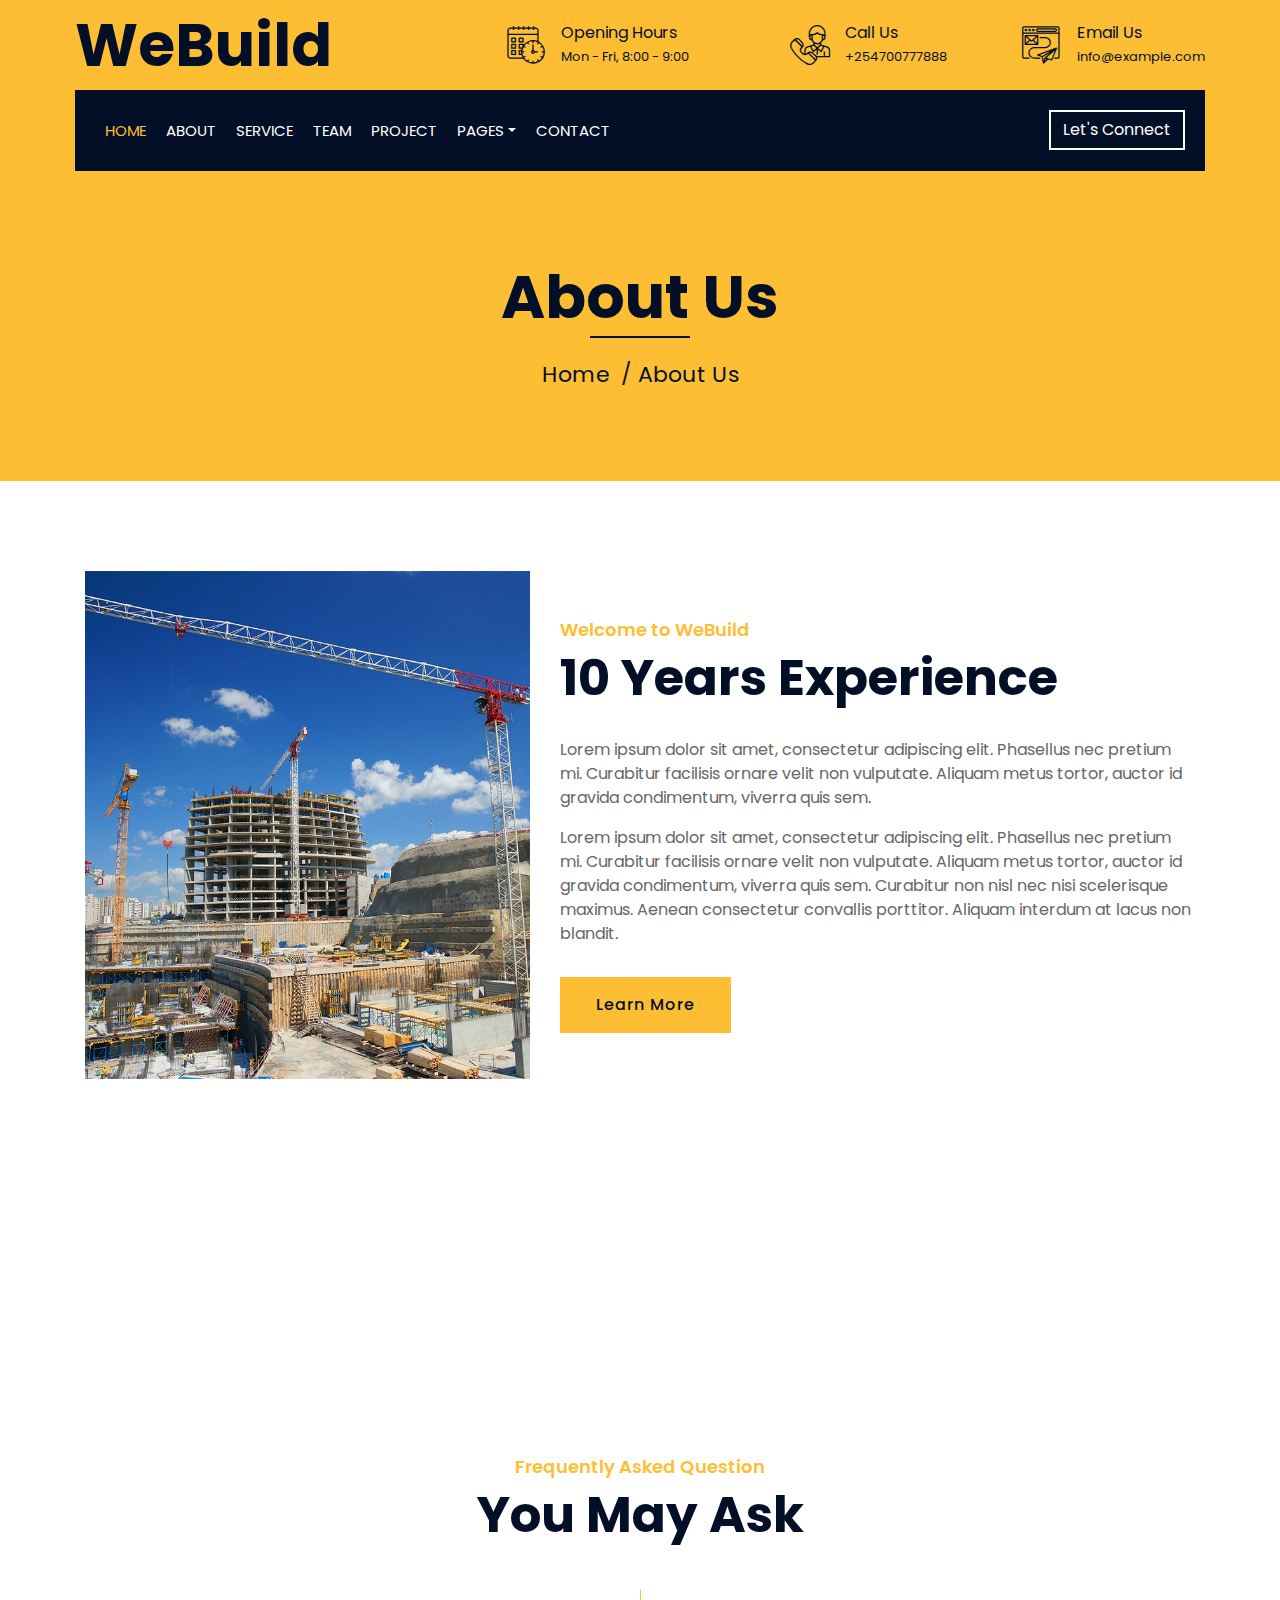
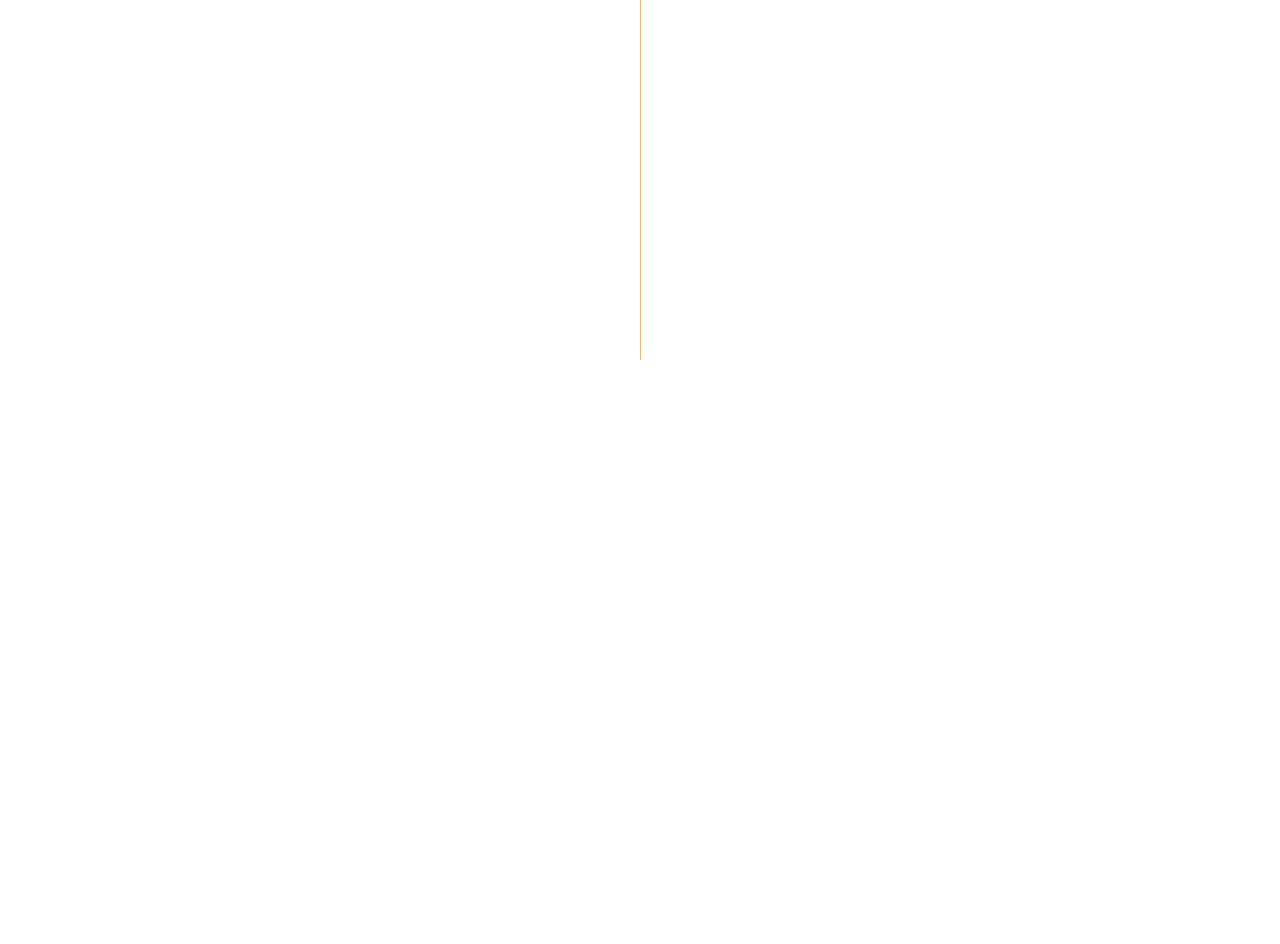
==== commit b9c311da: "add change" ====
--- a/about.html
+++ b/about.html
@@ -148,7 +148,7 @@
                     <div class="col-lg-7 col-md-6">
                         <div class="section-header text-left">
                             <p>Welcome to WeBuild</p>
-                            <h2>25 Years Experience</h2>
+                            <h2>10 Years Experience</h2>
                         </div>
                         <div class="about-text">
                             <p>
@@ -182,7 +182,7 @@
                                     <i class="flaticon-worker"></i>
                                 </div>
                                 <div class="fact-text">
-                                    <h2 data-toggle="counter-up">109</h2>
+                                    <h2 data-toggle="counter-up">100</h2>
                                     <p>Expert Workers</p>
                                 </div>
                             </div>
@@ -191,7 +191,7 @@
                                     <i class="flaticon-building"></i>
                                 </div>
                                 <div class="fact-text">
-                                    <h2 data-toggle="counter-up">485</h2>
+                                    <h2 data-toggle="counter-up">400</h2>
                                     <p>Happy Clients</p>
                                 </div>
                             </div>
@@ -204,7 +204,7 @@
                                     <i class="flaticon-address"></i>
                                 </div>
                                 <div class="fact-text">
-                                    <h2 data-toggle="counter-up">789</h2>
+                                    <h2 data-toggle="counter-up">700</h2>
                                     <p>Completed Projects</p>
                                 </div>
                             </div>
@@ -213,7 +213,7 @@
                                     <i class="flaticon-crane"></i>
                                 </div>
                                 <div class="fact-text">
-                                    <h2 data-toggle="counter-up">890</h2>
+                                    <h2 data-toggle="counter-up">800</h2>
                                     <p>Running Projects</p>
                                 </div>
                             </div>
